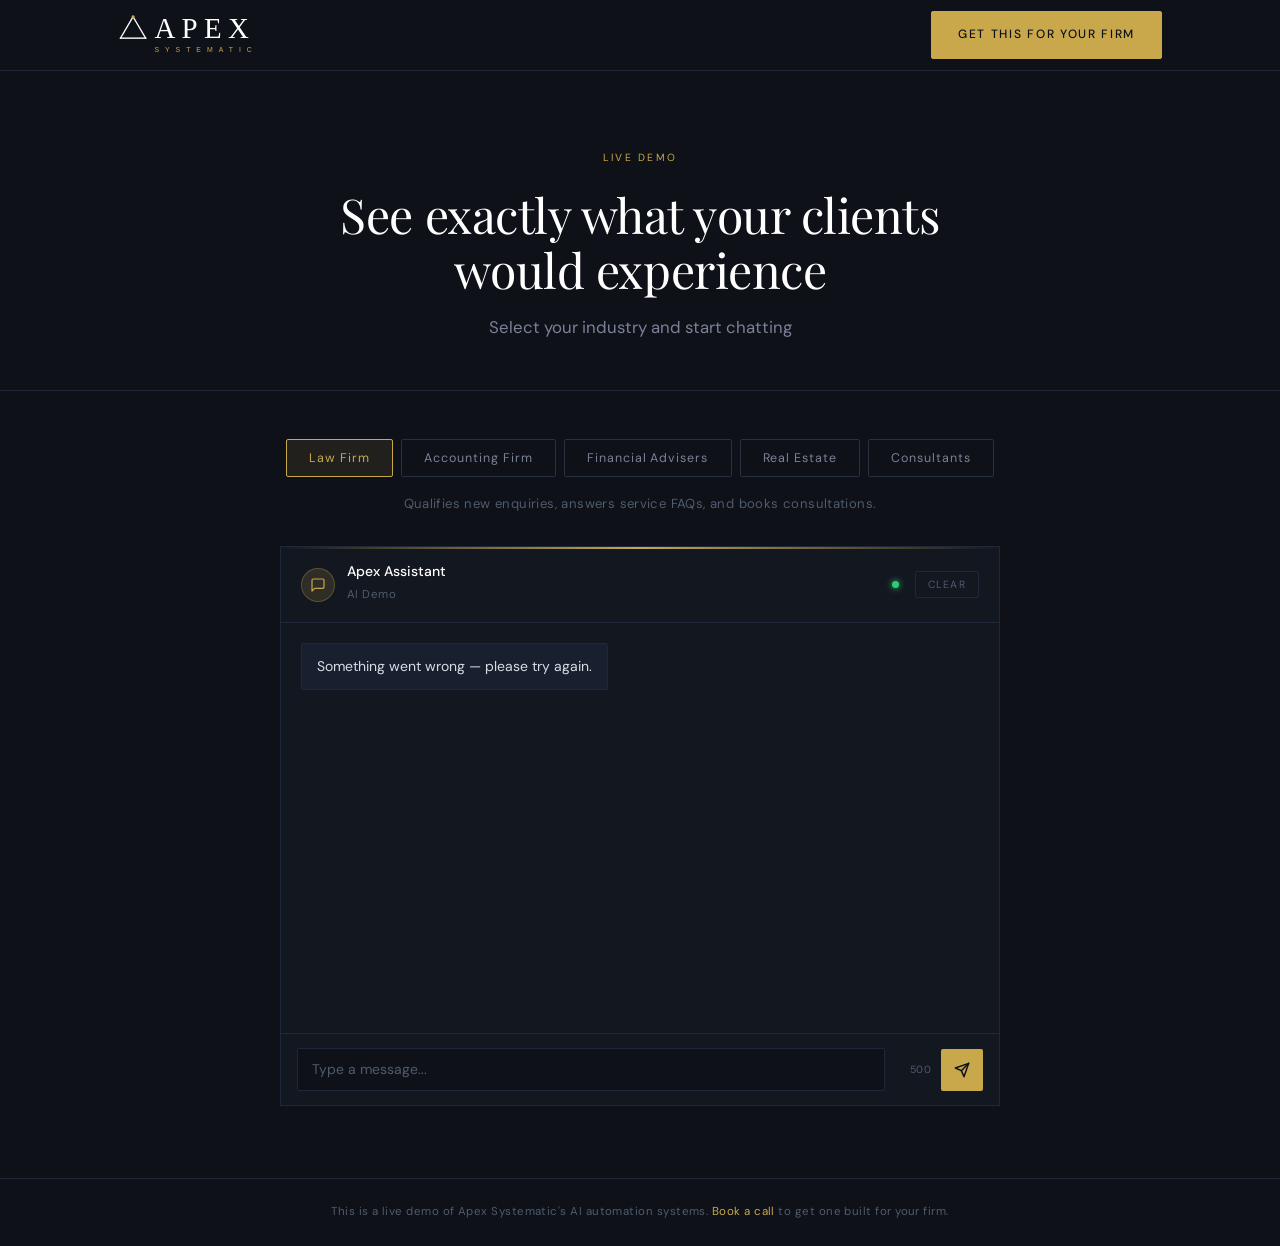
==== index.html @ e2d32219 "Add files via upload" ====
<!DOCTYPE html>
<html lang="en">
<head>
  <meta charset="UTF-8">
  <meta name="viewport" content="width=device-width, initial-scale=1.0">
  <meta name="description" content="See exactly what your clients would experience with an Apex Systematic AI chatbot. Live demo — select your industry and start chatting.">
  <meta name="robots" content="noindex, nofollow">
  <title>AI Chatbot Demo — Apex Systematic</title>
  <link rel="preconnect" href="https://fonts.googleapis.com">
  <link rel="preconnect" href="https://fonts.gstatic.com" crossorigin>
  <link href="https://fonts.googleapis.com/css2?family=Playfair+Display:ital,wght@0,400;0,700;1,400&family=DM+Sans:wght@300;400;500&display=swap" rel="stylesheet">
  <link rel="stylesheet" href="style.css">
</head>
<body>

  <!-- Header -->
  <header class="demo-header">
    <div class="demo-header-inner">
      <a href="https://www.apexsystematic.com/" class="demo-header-logo" aria-label="Apex Systematic">
        <svg xmlns="http://www.w3.org/2000/svg" viewBox="30 42 380 70" height="44" role="img">
          <title>Apex Systematic</title>
          <line x1="54" y1="48" x2="34" y2="82" stroke="#FFFFFF" stroke-width="2.2" stroke-linecap="square"/>
          <line x1="54" y1="48" x2="74" y2="82" stroke="#FFFFFF" stroke-width="2.2" stroke-linecap="square"/>
          <line x1="34" y1="82" x2="74" y2="82" stroke="#FFFFFF" stroke-width="2.2" stroke-linecap="square"/>
          <circle cx="54" cy="48" r="2.5" fill="#C9A84C"/>
          <text x="88" y="82" font-family="Georgia, serif" font-size="46" font-weight="400" letter-spacing="10" fill="#FFFFFF">APEX</text>
          <text x="88" y="104" font-family="Helvetica Neue, Arial, sans-serif" font-size="11" font-weight="300" letter-spacing="9.5" fill="#C9A84C">SYSTEMATIC</text>
        </svg>
      </a>
      <a href="https://www.apexsystematic.com/contact/" class="btn btn-primary">Get this for your firm</a>
    </div>
  </header>

  <main>

    <!-- Hero -->
    <section class="demo-hero">
      <span class="demo-hero-tag">Live Demo</span>
      <h1>See exactly what your clients<br>would experience</h1>
      <p>Select your industry and start chatting</p>
    </section>

    <!-- Demo Section -->
    <section class="demo-section">

      <div class="industry-selector" role="group" aria-label="Select industry">
        <button class="industry-btn active" data-industry="law" aria-pressed="true">Law Firm</button>
        <button class="industry-btn" data-industry="accounting" aria-pressed="false">Accounting Firm</button>
        <button class="industry-btn" data-industry="financial" aria-pressed="false">Financial Advisers</button>
        <button class="industry-btn" data-industry="realestate" aria-pressed="false">Real Estate</button>
        <button class="industry-btn" data-industry="consulting" aria-pressed="false">Consultants</button>
      </div>

      <p class="industry-descriptor" id="industry-descriptor" aria-live="polite">Qualifies new enquiries, answers service FAQs, and books consultations.</p>

      <div class="chat-wrap" role="region" aria-label="AI chat demo">

        <div class="chat-header">
          <div class="chat-header-left">
            <div class="chat-avatar" aria-hidden="true">
              <svg viewBox="0 0 24 24" fill="none" stroke="currentColor" stroke-width="1.8" stroke-linecap="round" stroke-linejoin="round">
                <path d="M21 15a2 2 0 0 1-2 2H7l-4 4V5a2 2 0 0 1 2-2h14a2 2 0 0 1 2 2z"/>
              </svg>
            </div>
            <div class="chat-header-info">
              <strong>Apex Assistant</strong>
              <span>AI Demo</span>
            </div>
          </div>
          <div class="chat-online" aria-label="Online" title="Online"></div>
          <button class="chat-clear-btn" id="chat-clear-btn" aria-label="Clear conversation">Clear</button>
        </div>

        <div class="chat-messages" id="chat-messages" aria-live="polite" aria-label="Conversation"></div>

        <div class="chat-input-area">
          <textarea
            class="chat-input"
            id="chat-input"
            placeholder="Type a message..."
            rows="1"
            maxlength="500"
            aria-label="Your message"
          ></textarea>
          <span class="chat-char-count" id="chat-char-count" aria-live="polite">500</span>
          <button class="chat-send-btn" id="chat-send-btn" aria-label="Send message">
            <svg viewBox="0 0 24 24" fill="none" stroke="currentColor" stroke-width="2.2" stroke-linecap="round" stroke-linejoin="round">
              <line x1="22" y1="2" x2="11" y2="13"/>
              <polygon points="22 2 15 22 11 13 2 9 22 2"/>
            </svg>
          </button>
        </div>

      </div>

    </section>

  </main>

  <footer class="demo-footer">
    <p>
      This is a live demo of Apex Systematic's AI automation systems.
      <a href="https://www.apexsystematic.com/contact/">Book a call</a> to get one built for your firm.
    </p>
  </footer>

  <script>
    /* =========================================================
       APEX SYSTEMATIC - Chatbot Demo
       demos.apexsystematic.com/chatbot/
       ========================================================= */

    // Config
    var CHATBOT_API_URL = 'https://p5o8uoqixf.execute-api.us-east-1.amazonaws.com/demo/chatbot';
    var CONTACT_URL     = 'https://www.apexsystematic.com/contact/';
    var TIMEOUT_MS      = 15000;
    var MAX_CHARS       = 500;
    var SEND_DEBOUNCE   = 2000;

    // Industry descriptors
    var INDUSTRIES = {
      law:        'Qualifies new enquiries, answers service FAQs, and books consultations.',
      accounting: 'Handles client questions, captures leads, and schedules discovery calls.',
      financial:  'Qualifies prospective clients, explains services, and books initial meetings.',
      realestate: 'Answers property enquiries, qualifies buyers and sellers, and books viewings.',
      consulting: 'Captures project enquiries, qualifies fit, and books intro calls.'
    };

    // State
    var currentIndustry     = 'law';
    var conversationHistory = [];
    var isSending           = false;
    var lastSentAt          = 0;
    var isShutdown          = false;

    // DOM refs
    var messagesEl   = document.getElementById('chat-messages');
    var inputEl      = document.getElementById('chat-input');
    var sendBtn      = document.getElementById('chat-send-btn');
    var clearBtn     = document.getElementById('chat-clear-btn');
    var charCountEl  = document.getElementById('chat-char-count');
    var descriptorEl = document.getElementById('industry-descriptor');

    // Shutdown messages - exact copy from spec
    var MSG_HARD_LIMIT = 'It looks like something unusual is happening on our end. If you\u2019d like to see a full demonstration, we\u2019d love to show you personally \u2014 <a href="' + CONTACT_URL + '" style="color:var(--gold);text-decoration:underline;">Contact Us</a>';
    var MSG_SOFT_LIMIT = 'You\u2019ve reached the limit for our live demo \u2014 we hope it gave you a good feel for what\u2019s possible. To see the full experience, <a href="' + CONTACT_URL + '" style="color:var(--gold);text-decoration:underline;">book a call with us</a> and we\u2019ll walk you through everything.';
    var MSG_RATE_LIMIT = 'You\u2019re sending messages too quickly. Please wait a moment and try again.';
    var MSG_ERROR      = 'Something went wrong \u2014 please try again.';

    // Helpers
    function escapeHtml(str) {
      return str
        .replace(/&/g, '&amp;')
        .replace(/</g, '&lt;')
        .replace(/>/g, '&gt;')
        .replace(/"/g, '&quot;')
        .replace(/'/g, '&#39;');
    }

    function formatReply(text) {
      return escapeHtml(text)
        .replace(/\*\*(.*?)\*\*/g, '<strong>$1</strong>')
        .replace(/\n\n/g, '<br><br>')
        .replace(/\n/g, '<br>');
    }

    function updateCharCount() {
      var remaining = MAX_CHARS - inputEl.value.length;
      charCountEl.textContent = remaining;
      charCountEl.classList.toggle('warn', remaining < 80);
    }

    function setSendState(disabled) {
      if (isShutdown) return;
      isSending        = disabled;
      sendBtn.disabled = disabled;
    }

    function shutdownInput() {
      isShutdown          = true;
      inputEl.disabled    = true;
      sendBtn.disabled    = true;
      inputEl.placeholder = 'Demo ended.';
    }

    // Render a message bubble
    function addMessage(role, html, showBookingCta) {
      var msg    = document.createElement('div');
      msg.className = 'chat-msg ' + role;

      var bubble = document.createElement('div');
      bubble.className = 'chat-bubble';
      bubble.innerHTML = html;

      if (showBookingCta) {
        var cta = document.createElement('div');
        cta.innerHTML =
          '<a href="' + CONTACT_URL + '" class="chat-booking-cta" target="_blank" rel="noopener">'
          + '<svg viewBox="0 0 24 24" fill="none" stroke="currentColor" stroke-width="2.2" stroke-linecap="round" stroke-linejoin="round">'
          + '<rect x="3" y="4" width="18" height="18" rx="2" ry="2"/>'
          + '<line x1="16" y1="2" x2="16" y2="6"/>'
          + '<line x1="8" y1="2" x2="8" y2="6"/>'
          + '<line x1="3" y1="10" x2="21" y2="10"/>'
          + '</svg>Book a Call</a>';
        bubble.appendChild(cta);
      }

      msg.appendChild(bubble);
      messagesEl.appendChild(msg);
      messagesEl.scrollTop = messagesEl.scrollHeight;
    }

    // Typing indicator
    function showTyping() {
      removeTyping();
      var t = document.createElement('div');
      t.id = 'chat-typing';
      t.className = 'chat-typing';
      t.setAttribute('aria-label', 'Assistant is typing');
      t.innerHTML = '<span></span><span></span><span></span>';
      messagesEl.appendChild(t);
      messagesEl.scrollTop = messagesEl.scrollHeight;
    }

    function removeTyping() {
      var t = document.getElementById('chat-typing');
      if (t) t.remove();
    }

    // Shared API handler
    function callApi(payload, onSuccess, onError) {
      var controller = new AbortController();
      var timeoutId  = setTimeout(function() { controller.abort(); }, TIMEOUT_MS);

      fetch(CHATBOT_API_URL, {
        method:  'POST',
        headers: { 'Content-Type': 'application/json' },
        signal:  controller.signal,
        body:    JSON.stringify(payload)
      })
      .then(function(res) {
        clearTimeout(timeoutId);

        if (res.status === 429) {
          removeTyping();
          addMessage('bot', MSG_RATE_LIMIT);
          setSendState(false);
          return;
        }

        return res.json();
      })
      .then(function(data) {
        if (!data) return;
        removeTyping();

        if (data.shutdown === 'hard') { addMessage('bot', MSG_HARD_LIMIT); shutdownInput(); return; }
        if (data.shutdown === 'soft') { addMessage('bot', MSG_SOFT_LIMIT); shutdownInput(); return; }

        onSuccess(data);
      })
      .catch(function(err) {
        clearTimeout(timeoutId);
        removeTyping();
        onError(err);
      });
    }

    // Greeting — silent POST with message: ""
    // message: "" signals the backend to return the industry-specific greeting.
    // Fires on page load and on every industry switch or conversation clear.
    function fetchGreeting() {
      setSendState(true);
      showTyping();

      callApi(
        { industry: currentIndustry, message: '', conversation_history: [] },
        function(data) {
          var reply = data.reply || MSG_ERROR;
          var showCta = data.show_booking_cta === true;
          addMessage('bot', formatReply(reply), showCta);
          conversationHistory.push({ role: 'assistant', content: reply });
          setSendState(false);
        },
        function() {
          addMessage('bot', MSG_ERROR);
          setSendState(false);
        }
      );
    }

    // Send user message
    function sendMessage() {
      if (isShutdown) return;

      var message = inputEl.value.trim();
      if (!message) return;

      var now = Date.now();
      if (now - lastSentAt < SEND_DEBOUNCE) return;
      lastSentAt = now;

      if (isSending) return;

      inputEl.value = '';
      inputEl.style.height = 'auto';
      updateCharCount();
      setSendState(true);

      addMessage('user', escapeHtml(message));
      conversationHistory.push({ role: 'user', content: message });
      showTyping();

      callApi(
        { industry: currentIndustry, message: message, conversation_history: conversationHistory },
        function(data) {
          var reply = data.reply || MSG_ERROR;
          var showCta = data.show_booking_cta === true;
          addMessage('bot', formatReply(reply), showCta);
          conversationHistory.push({ role: 'assistant', content: reply });
          setSendState(false);
        },
        function() {
          addMessage('bot', MSG_ERROR);
          setSendState(false);
        }
      );
    }

    // Reset conversation and re-fetch greeting
    function resetConversation() {
      conversationHistory  = [];
      messagesEl.innerHTML = '';
      isShutdown           = false;
      isSending            = false;
      sendBtn.disabled     = false;
      inputEl.disabled     = false;
      inputEl.placeholder  = 'Type a message...';
      fetchGreeting();
    }

    // Switch industry
    function switchIndustry(industry) {
      if (industry === currentIndustry) return;
      currentIndustry = industry;

      document.querySelectorAll('.industry-btn').forEach(function(btn) {
        var active = btn.dataset.industry === industry;
        btn.classList.toggle('active', active);
        btn.setAttribute('aria-pressed', String(active));
      });

      descriptorEl.style.opacity = '0';
      setTimeout(function() {
        descriptorEl.textContent = INDUSTRIES[industry] || '';
        descriptorEl.style.opacity = '1';
      }, 180);

      resetConversation();
    }

    // Event listeners
    document.querySelectorAll('.industry-btn').forEach(function(btn) {
      btn.addEventListener('click', function() { switchIndustry(btn.dataset.industry); });
    });

    clearBtn.addEventListener('click', resetConversation);
    sendBtn.addEventListener('click', sendMessage);

    inputEl.addEventListener('keydown', function(e) {
      if (e.key === 'Enter' && !e.shiftKey) { e.preventDefault(); sendMessage(); }
    });

    inputEl.addEventListener('input', function() {
      updateCharCount();
      this.style.height = 'auto';
      this.style.height = Math.min(this.scrollHeight, 120) + 'px';
    });

    // Init
    updateCharCount();
    fetchGreeting();

  </script>
</body>
</html>
---- style.css ----
/* ═══════════════════════════════════════════
   APEX SYSTEMATIC — Chatbot Demo
   demos.apexsystematic.com/chatbot/
   ═══════════════════════════════════════════ */

/* ── Variables ── */
:root {
  --bg:            #0E1117;
  --surface:       #131820;
  --surface-2:     #182030;
  --border:        #1E2838;
  --border-light:  #263040;

  --text:          #D8DCE4;
  --text-muted:    #7A8299;
  --text-dim:      #4F5B6E;
  --white:         #FFFFFF;

  --gold:          #C9A84C;
  --gold-light:    #DDB95A;

  --font-display:  'Playfair Display', Georgia, serif;
  --font-body:     'DM Sans', 'Helvetica Neue', sans-serif;

  --radius:        2px;
  --ease:          0.2s ease;
}

/* ── Reset ── */
*, *::before, *::after {
  box-sizing: border-box;
  margin: 0;
  padding: 0;
}

html {
  font-size: 16px;
  scroll-behavior: smooth;
  overflow-x: hidden;
}

body {
  background: var(--bg);
  color: var(--text);
  font-family: var(--font-body);
  font-weight: 400;
  line-height: 1.6;
  -webkit-font-smoothing: antialiased;
  min-height: 100dvh;
  display: flex;
  flex-direction: column;
}

a { color: inherit; text-decoration: none; }
button { font-family: inherit; font-size: inherit; cursor: pointer; }
input, textarea { font-family: inherit; font-size: inherit; }

/* ── Buttons ── */
.btn {
  display: inline-flex;
  align-items: center;
  justify-content: center;
  font-size: 0.75rem;
  font-weight: 500;
  letter-spacing: 0.14em;
  text-transform: uppercase;
  padding: 13px 26px;
  border: 1px solid transparent;
  border-radius: var(--radius);
  cursor: pointer;
  transition: background var(--ease), color var(--ease), border-color var(--ease);
  white-space: nowrap;
}

.btn-primary {
  background: var(--gold);
  color: var(--bg);
  border-color: var(--gold);
}

.btn-primary:hover {
  background: var(--gold-light);
  border-color: var(--gold-light);
}

.btn-ghost {
  background: transparent;
  color: var(--white);
  border-color: var(--border-light);
}

.btn-ghost:hover {
  border-color: var(--text-muted);
}

/* ── Header ── */
.demo-header {
  position: sticky;
  top: 0;
  z-index: 100;
  background: var(--bg);
  border-bottom: 1px solid var(--border);
}

.demo-header-inner {
  max-width: 1100px;
  margin: 0 auto;
  padding: 0 28px;
  height: 70px;
  display: flex;
  align-items: center;
  justify-content: space-between;
  gap: 24px;
}

.demo-header-logo svg {
  display: block;
}

/* ── Main ── */
main {
  flex: 1;
  display: flex;
  flex-direction: column;
}

/* ── Hero ── */
.demo-hero {
  padding: 72px 28px 48px;
  text-align: center;
  border-bottom: 1px solid var(--border);
}

.demo-hero-tag {
  display: inline-block;
  font-size: 0.65rem;
  font-weight: 400;
  letter-spacing: 0.22em;
  text-transform: uppercase;
  color: var(--gold);
  margin-bottom: 20px;
}

.demo-hero h1 {
  font-family: var(--font-display);
  font-size: clamp(2rem, 4vw, 3rem);
  font-weight: 400;
  color: var(--white);
  line-height: 1.15;
  letter-spacing: -0.01em;
  margin-bottom: 16px;
  animation: fadeInUp 0.6s ease 0.1s both;
}

.demo-hero p {
  font-size: 1.05rem;
  color: var(--text-muted);
  max-width: 480px;
  margin: 0 auto;
  line-height: 1.75;
  animation: fadeInUp 0.6s ease 0.22s both;
}

@keyframes fadeInUp {
  from { opacity: 0; transform: translateY(18px); }
  to   { opacity: 1; transform: translateY(0); }
}

/* ── Demo Section ── */
.demo-section {
  flex: 1;
  padding: 48px 28px 72px;
  max-width: 1100px;
  width: 100%;
  margin: 0 auto;
}

/* ── Industry Selector ── */
.industry-selector {
  display: flex;
  flex-wrap: wrap;
  gap: 8px;
  justify-content: center;
  margin-bottom: 16px;
  animation: fadeInUp 0.6s ease 0.32s both;
}

.industry-btn {
  background: transparent;
  border: 1px solid var(--border-light);
  color: var(--text-muted);
  font-size: 0.78rem;
  font-weight: 400;
  letter-spacing: 0.08em;
  padding: 10px 22px;
  border-radius: var(--radius);
  transition: all var(--ease);
  -webkit-tap-highlight-color: transparent;
}

.industry-btn:hover {
  border-color: var(--text-muted);
  color: var(--white);
}

.industry-btn.active {
  background: rgba(201, 168, 76, 0.1);
  border-color: var(--gold);
  color: var(--gold);
}

.industry-descriptor {
  text-align: center;
  font-size: 0.82rem;
  color: var(--text-dim);
  letter-spacing: 0.03em;
  margin-bottom: 32px;
  min-height: 20px;
  transition: opacity 0.25s ease;
  animation: fadeInUp 0.6s ease 0.4s both;
}

/* ── Chat Window ── */
.chat-wrap {
  max-width: 720px;
  margin: 0 auto;
  border: 1px solid var(--border);
  display: flex;
  flex-direction: column;
  height: 560px;
  background: var(--surface);
  position: relative;
  animation: fadeInUp 0.6s ease 0.48s both;
}

/* Gold top line */
.chat-wrap::before {
  content: '';
  position: absolute;
  top: 0;
  left: 0;
  right: 0;
  height: 2px;
  background: linear-gradient(90deg, transparent, var(--gold), transparent);
}

/* ── Chat Header ── */
.chat-header {
  display: flex;
  align-items: center;
  justify-content: space-between;
  gap: 16px;
  padding: 16px 20px;
  border-bottom: 1px solid var(--border);
  flex-shrink: 0;
}

.chat-header-left {
  display: flex;
  align-items: center;
  gap: 12px;
}

.chat-avatar {
  width: 34px;
  height: 34px;
  background: rgba(201, 168, 76, 0.15);
  border: 1px solid rgba(201, 168, 76, 0.3);
  border-radius: 50%;
  display: flex;
  align-items: center;
  justify-content: center;
  flex-shrink: 0;
}

.chat-avatar svg {
  width: 16px;
  height: 16px;
  color: var(--gold);
}

.chat-header-info strong {
  display: block;
  font-size: 0.875rem;
  font-weight: 500;
  color: var(--white);
  line-height: 1.2;
}

.chat-header-info span {
  font-size: 0.72rem;
  color: var(--text-dim);
  letter-spacing: 0.04em;
}

.chat-online {
  width: 7px;
  height: 7px;
  border-radius: 50%;
  background: #2ECC71;
  box-shadow: 0 0 6px #2ECC71;
  animation: pulse 2s infinite;
  margin-left: auto;
  flex-shrink: 0;
}

@keyframes pulse {
  0%, 100% { opacity: 1; }
  50%       { opacity: 0.35; }
}

.chat-clear-btn {
  background: none;
  border: 1px solid var(--border);
  color: var(--text-dim);
  font-size: 0.65rem;
  font-weight: 400;
  letter-spacing: 0.12em;
  text-transform: uppercase;
  padding: 6px 12px;
  border-radius: var(--radius);
  transition: all var(--ease);
}

.chat-clear-btn:hover {
  border-color: var(--text-muted);
  color: var(--text-muted);
}

/* ── Messages ── */
.chat-messages {
  flex: 1;
  overflow-y: auto;
  padding: 20px;
  display: flex;
  flex-direction: column;
  gap: 14px;
  scroll-behavior: smooth;
}

.chat-messages::-webkit-scrollbar { width: 3px; }
.chat-messages::-webkit-scrollbar-track { background: transparent; }
.chat-messages::-webkit-scrollbar-thumb { background: var(--border-light); border-radius: 2px; }

.chat-msg {
  display: flex;
  gap: 10px;
  animation: msgIn 0.22s ease forwards;
  opacity: 0;
}

@keyframes msgIn {
  from { opacity: 0; transform: translateY(8px); }
  to   { opacity: 1; transform: translateY(0); }
}

.chat-msg.user {
  flex-direction: row-reverse;
}

.chat-bubble {
  max-width: 82%;
  padding: 11px 15px;
  font-size: 0.875rem;
  line-height: 1.65;
  color: var(--text);
  border-radius: var(--radius);
}

.chat-msg.bot .chat-bubble {
  background: var(--surface-2);
  border: 1px solid var(--border);
}

.chat-msg.user .chat-bubble {
  background: #1B2540;
  border: 1px solid rgba(201, 168, 76, 0.15);
  color: var(--white);
}

/* Book a call CTA in chat */
.chat-booking-cta {
  display: inline-flex;
  align-items: center;
  gap: 8px;
  margin-top: 12px;
  padding: 10px 18px;
  background: var(--gold);
  color: var(--bg);
  font-size: 0.75rem;
  font-weight: 500;
  letter-spacing: 0.1em;
  text-transform: uppercase;
  border-radius: var(--radius);
  transition: background var(--ease);
  text-decoration: none;
}

.chat-booking-cta:hover {
  background: var(--gold-light);
}

.chat-booking-cta svg {
  width: 13px;
  height: 13px;
  flex-shrink: 0;
}

/* Typing indicator */
.chat-typing {
  display: flex;
  gap: 4px;
  padding: 13px 16px;
  background: var(--surface-2);
  border: 1px solid var(--border);
  border-radius: var(--radius);
  width: fit-content;
  animation: msgIn 0.22s ease forwards;
  opacity: 0;
}

.chat-typing span {
  width: 5px;
  height: 5px;
  border-radius: 50%;
  background: var(--text-dim);
  animation: bounce 1.2s infinite;
}

.chat-typing span:nth-child(2) { animation-delay: 0.2s; }
.chat-typing span:nth-child(3) { animation-delay: 0.4s; }

@keyframes bounce {
  0%, 60%, 100% { transform: translateY(0); opacity: 0.4; }
  30%            { transform: translateY(-5px); opacity: 1; }
}

/* ── Input Area ── */
.chat-input-area {
  padding: 14px 16px;
  border-top: 1px solid var(--border);
  display: flex;
  gap: 10px;
  align-items: flex-end;
  flex-shrink: 0;
  background: var(--surface);
}

.chat-input {
  flex: 1;
  background: var(--bg);
  border: 1px solid var(--border);
  color: var(--white);
  padding: 10px 14px;
  border-radius: var(--radius);
  resize: none;
  outline: none;
  font-size: 0.875rem;
  line-height: 1.5;
  min-height: 42px;
  max-height: 120px;
  overflow-y: auto;
  transition: border-color var(--ease);
}

.chat-input::placeholder { color: var(--text-dim); }
.chat-input:focus { border-color: rgba(201, 168, 76, 0.4); }

.chat-input:disabled {
  opacity: 0.45;
  cursor: not-allowed;
}

.chat-char-count {
  font-size: 0.65rem;
  color: var(--text-dim);
  letter-spacing: 0.04em;
  align-self: center;
  flex-shrink: 0;
  min-width: 36px;
  text-align: right;
  transition: color var(--ease);
}

.chat-char-count.warn { color: var(--gold); }

.chat-send-btn {
  width: 42px;
  height: 42px;
  background: var(--gold);
  border: none;
  border-radius: var(--radius);
  color: var(--bg);
  display: flex;
  align-items: center;
  justify-content: center;
  flex-shrink: 0;
  transition: background var(--ease), opacity var(--ease);
}

.chat-send-btn:hover:not(:disabled) { background: var(--gold-light); }
.chat-send-btn:disabled {
  opacity: 0.35;
  cursor: not-allowed;
}

.chat-send-btn svg {
  width: 16px;
  height: 16px;
}

/* ── Footer ── */
.demo-footer {
  border-top: 1px solid var(--border);
  padding: 24px 28px;
  text-align: center;
}

.demo-footer p {
  font-size: 0.72rem;
  color: var(--text-dim);
  letter-spacing: 0.04em;
}

.demo-footer a {
  color: var(--gold);
  transition: color var(--ease);
}

.demo-footer a:hover { color: var(--white); }

/* ── Responsive ── */
@media (max-width: 600px) {
  .demo-hero {
    padding: 48px 20px 36px;
  }

  .demo-section {
    padding: 36px 16px 56px;
  }

  .industry-btn {
    font-size: 0.72rem;
    padding: 9px 16px;
  }

  .chat-wrap {
    height: calc(100dvh - 340px);
    min-height: 400px;
  }

  .chat-bubble {
    max-width: 92%;
  }

  .demo-header-inner {
    padding: 0 16px;
  }
}
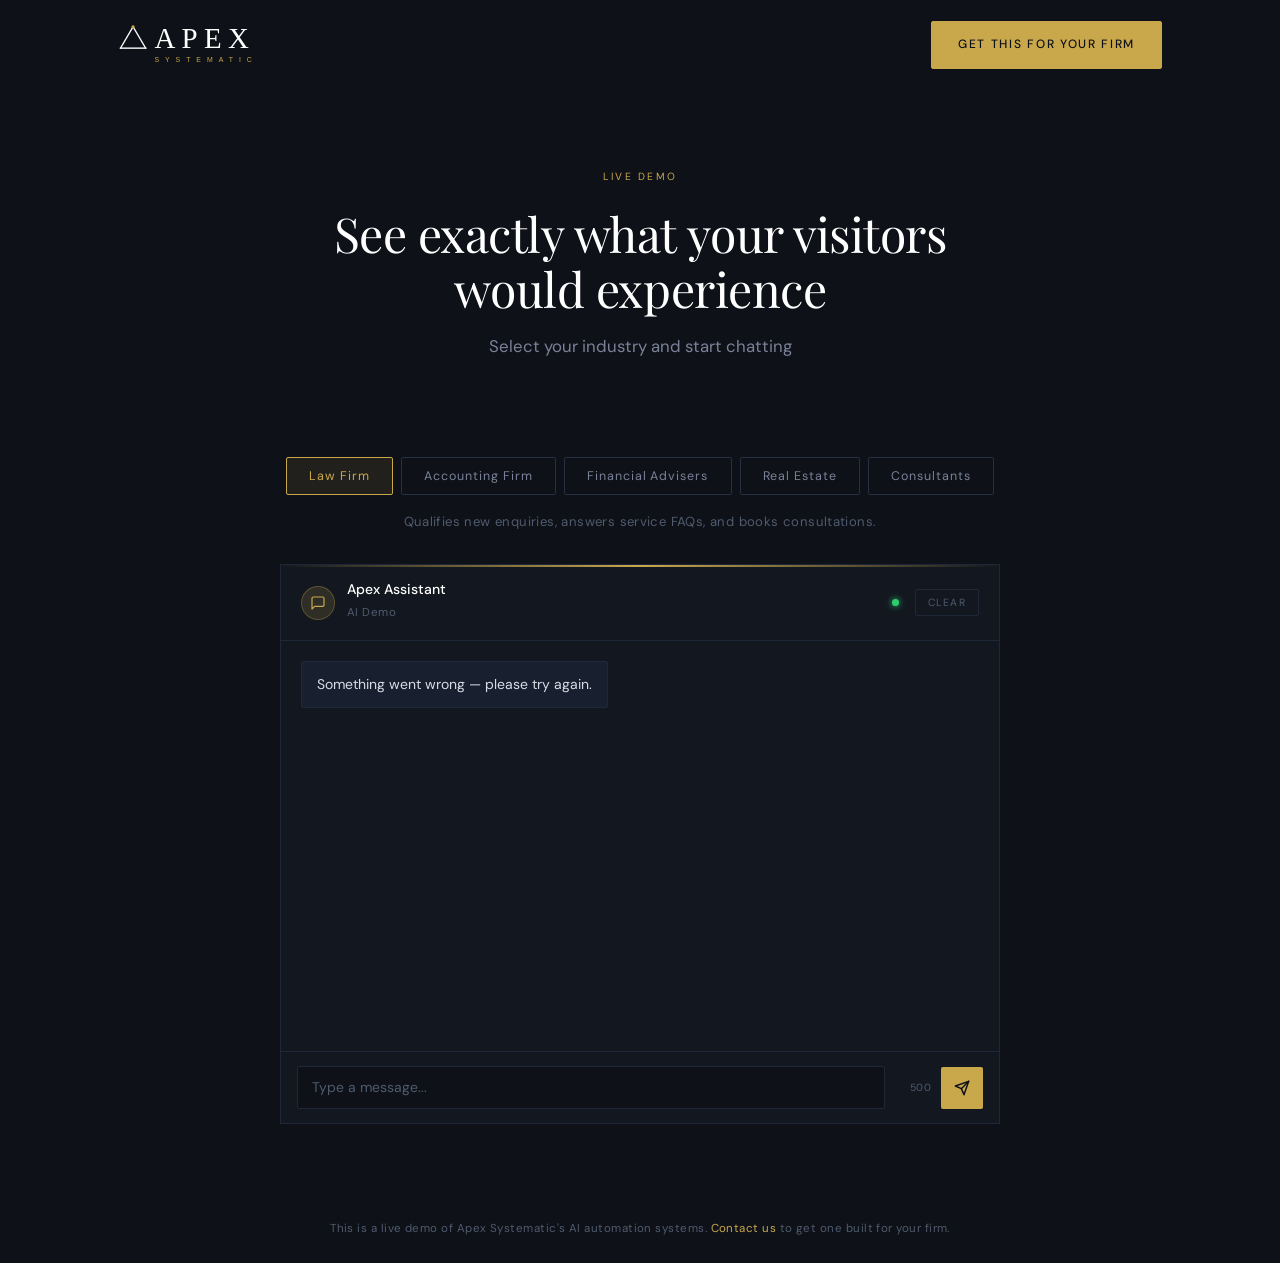
==== commit 21f5f390: "Update index.html" ====
--- a/index.html
+++ b/index.html
@@ -36,7 +36,7 @@
     <!-- Hero -->
     <section class="demo-hero">
       <span class="demo-hero-tag">Live Demo</span>
-      <h1>See exactly what your clients<br>would experience</h1>
+      <h1>See exactly what your visitors<br>would experience</h1>
       <p>Select your industry and start chatting</p>
     </section>
 
@@ -100,7 +100,7 @@
   <footer class="demo-footer">
     <p>
       This is a live demo of Apex Systematic's AI automation systems.
-      <a href="https://www.apexsystematic.com/contact/">Book a call</a> to get one built for your firm.
+      <a href="https://www.apexsystematic.com/contact/">Contact us</a> to get one built for your firm.
     </p>
   </footer>
 
--- a/style.css
+++ b/style.css
@@ -99,14 +99,13 @@
   top: 0;
   z-index: 100;
   background: var(--bg);
-  border-bottom: 1px solid var(--border);
 }
 
 .demo-header-inner {
   max-width: 1100px;
   margin: 0 auto;
   padding: 0 28px;
-  height: 70px;
+  height: 90px;
   display: flex;
   align-items: center;
   justify-content: space-between;
@@ -128,7 +127,6 @@
 .demo-hero {
   padding: 72px 28px 48px;
   text-align: center;
-  border-bottom: 1px solid var(--border);
 }
 
 .demo-hero-tag {
@@ -511,7 +509,6 @@
 
 /* ── Footer ── */
 .demo-footer {
-  border-top: 1px solid var(--border);
   padding: 24px 28px;
   text-align: center;
 }
